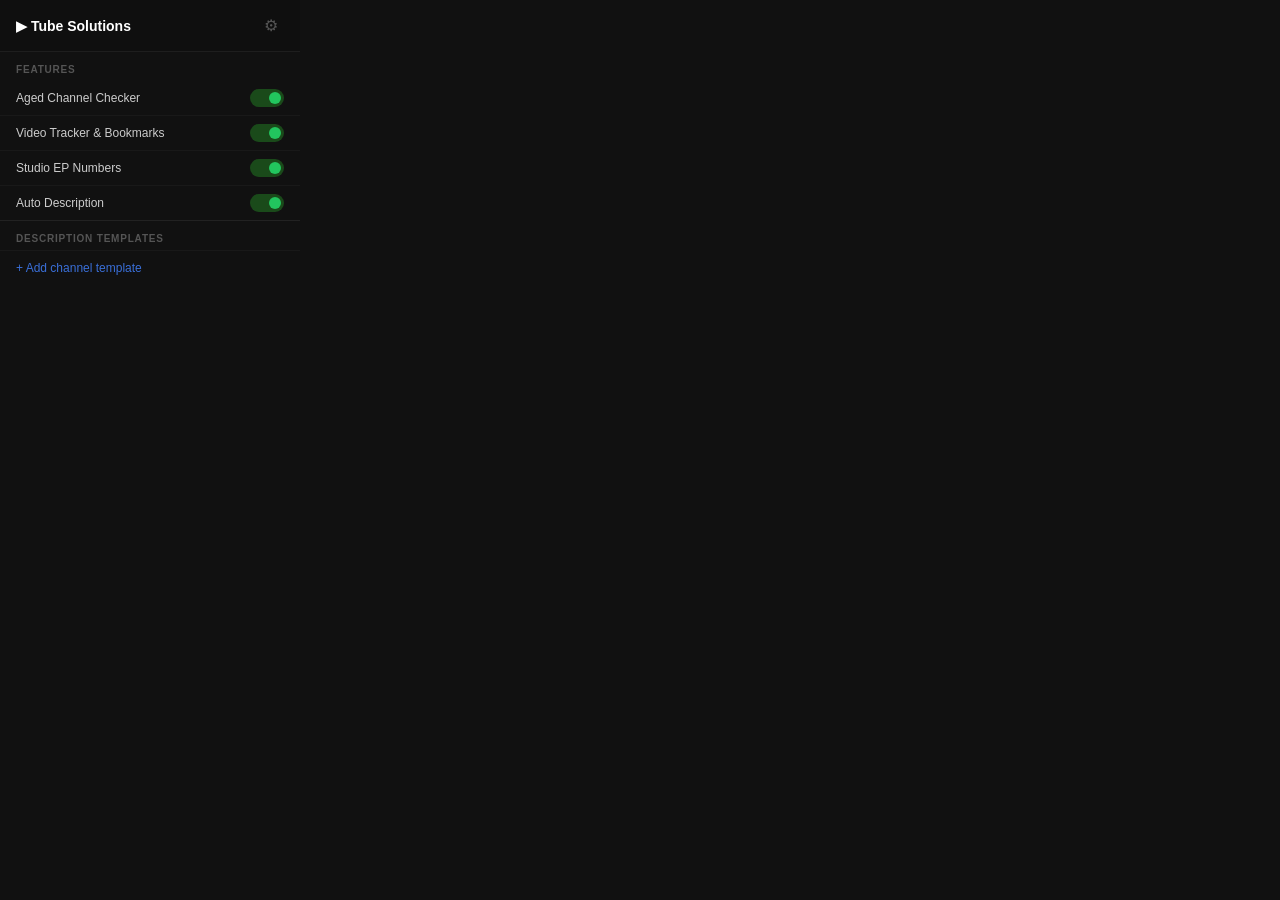
==== chrome-extension/popup.html @ 61001424 "Add auto-description feature and feature toggles to Chrome extension - New auto-description.js: auto" ====
<!DOCTYPE html>
<html lang="en">
<head>
<meta charset="UTF-8">
<title>Tube Solutions</title>
<style>
  * { box-sizing: border-box; margin: 0; padding: 0; }
  body {
    width: 300px;
    font-family: -apple-system, BlinkMacSystemFont, 'Segoe UI', Roboto, sans-serif;
    background: #111;
    color: #e0e0e0;
    font-size: 13px;
  }

  .header {
    display: flex; align-items: center; justify-content: space-between;
    padding: 12px 16px;
    border-bottom: 1px solid #1e1e1e;
    background: #0f0f0f;
  }
  .header h1 { font-size: 14px; font-weight: 700; color: #fff; }
  .settings-icon-btn {
    background: none; border: none; color: #555; cursor: pointer;
    font-size: 16px; padding: 4px 6px; border-radius: 4px;
    transition: color 0.12s;
  }
  .settings-icon-btn:hover { color: #aaa; }

  .view { display: none; }
  .view.active { display: block; }

  .section-label {
    font-size: 10px; font-weight: 600; color: #555;
    text-transform: uppercase; letter-spacing: 0.8px;
    padding: 12px 16px 6px;
  }

  /* ── Feature toggles ── */
  .feature-row {
    display: flex; align-items: center; justify-content: space-between;
    padding: 8px 16px;
    border-bottom: 1px solid #191919;
  }
  .feature-name { font-size: 12px; color: #ccc; }

  .toggle {
    position: relative; width: 34px; height: 18px; flex-shrink: 0;
  }
  .toggle input { opacity: 0; width: 0; height: 0; }
  .toggle-slider {
    position: absolute; inset: 0; background: #333;
    border-radius: 18px; cursor: pointer; transition: background 0.2s;
  }
  .toggle-slider:before {
    content: ''; position: absolute;
    width: 12px; height: 12px; left: 3px; top: 3px;
    background: #888; border-radius: 50%; transition: transform 0.2s, background 0.2s;
  }
  .toggle input:checked + .toggle-slider { background: #1a4a1a; }
  .toggle input:checked + .toggle-slider:before { transform: translateX(16px); background: #22c55e; }

  /* ── Channel rows ── */
  .channel-fill-row {
    display: flex; align-items: center; justify-content: space-between;
    padding: 9px 16px;
    border-bottom: 1px solid #191919;
    transition: background 0.1s;
  }
  .channel-fill-row:hover { background: #161616; }
  .channel-fill-name {
    font-size: 13px; color: #d0d0d0;
    white-space: nowrap; overflow: hidden; text-overflow: ellipsis;
    flex: 1; margin-right: 10px;
  }
  .edit-btn {
    background: none; border: 1px solid #2e2e2e; color: #666;
    border-radius: 5px; padding: 5px 10px; font-size: 11px;
    cursor: pointer; font-family: inherit;
    transition: border-color 0.12s, color 0.12s;
  }
  .edit-btn:hover { border-color: #555; color: #bbb; }

  .empty-state {
    padding: 16px; text-align: center;
    color: #444; font-size: 12px; line-height: 1.7;
  }
  .empty-state strong { color: #666; display: block; margin-bottom: 4px; }

  .add-channel-link {
    display: block; padding: 10px 16px;
    font-size: 12px; color: #3a6fd8; cursor: pointer;
    border-top: 1px solid #191919;
    transition: color 0.12s;
  }
  .add-channel-link:hover { color: #6b99e8; }

  /* ── Settings view ── */
  .settings-back-row {
    display: flex; align-items: center; gap: 8px;
    padding: 10px 16px; border-bottom: 1px solid #1e1e1e; cursor: pointer;
  }
  .settings-back-row:hover { background: #161616; }
  .back-arrow { font-size: 14px; color: #aaa; }
  .settings-back-row span { font-size: 13px; font-weight: 600; color: #ccc; }

  .section { padding: 10px 16px; border-bottom: 1px solid #1a1a1a; }
  .channel-row { display: flex; gap: 6px; align-items: center; margin-bottom: 8px; }
  select {
    flex: 1; background: #1a1a1a; border: 1px solid #2e2e2e;
    border-radius: 6px; color: #e0e0e0; font-size: 12px;
    padding: 6px 8px; outline: none; font-family: inherit;
  }
  select:focus { border-color: #3a6fd8; }
  .icon-btn {
    background: #1e1e1e; border: 1px solid #2e2e2e; color: #aaa;
    border-radius: 6px; padding: 5px 9px; cursor: pointer;
    font-size: 13px; transition: background 0.12s, color 0.12s;
  }
  .icon-btn:hover { background: #2a2a2a; color: #fff; }
  .icon-btn.danger:hover { background: #3a1010; color: #f87171; border-color: #6b2121; }

  #new-channel-row { display: none; gap: 6px; align-items: center; margin-bottom: 8px; }
  #new-channel-input {
    flex: 1; background: #1a1a1a; border: 1px solid #3a6fd8;
    border-radius: 6px; color: #e0e0e0; font-size: 12px;
    padding: 6px 8px; outline: none; font-family: inherit;
  }

  textarea {
    width: 100%; height: 130px; background: #1a1a1a;
    border: 1px solid #2e2e2e; border-radius: 8px; color: #e0e0e0;
    font-size: 12px; font-family: inherit; padding: 10px;
    resize: vertical; outline: none; line-height: 1.6;
  }
  textarea:focus { border-color: #3a6fd8; }
  textarea::placeholder { color: #444; }

  .save-row {
    display: flex; align-items: center;
    justify-content: space-between; margin-top: 8px;
  }
  .save-btn {
    background: #3a6fd8; color: #fff; border: none;
    border-radius: 6px; padding: 7px 16px; font-size: 12px;
    font-weight: 600; cursor: pointer; font-family: inherit;
  }
  .save-btn:hover { background: #2d5ab8; }
  .save-status { font-size: 12px; color: #16a34a; opacity: 0; transition: opacity 0.2s; }
  .save-status.show { opacity: 1; }
  .sync-note { font-size: 10px; color: #3a6fd8; margin-top: 6px; }
</style>
</head>
<body>

<div class="header">
  <h1>▶ Tube Solutions</h1>
  <button class="settings-icon-btn" id="open-settings-btn" title="Manage templates">⚙</button>
</div>

<!-- Main View -->
<div class="view active" id="view-main">
  <div class="section-label">Features</div>

  <div class="feature-row">
    <span class="feature-name">Aged Channel Checker</span>
    <label class="toggle">
      <input type="checkbox" id="feat-agedChecker" checked>
      <span class="toggle-slider"></span>
    </label>
  </div>
  <div class="feature-row">
    <span class="feature-name">Video Tracker & Bookmarks</span>
    <label class="toggle">
      <input type="checkbox" id="feat-tracker" checked>
      <span class="toggle-slider"></span>
    </label>
  </div>
  <div class="feature-row">
    <span class="feature-name">Studio EP Numbers</span>
    <label class="toggle">
      <input type="checkbox" id="feat-epNumbers" checked>
      <span class="toggle-slider"></span>
    </label>
  </div>
  <div class="feature-row" style="border-bottom: 1px solid #222;">
    <span class="feature-name">Auto Description</span>
    <label class="toggle">
      <input type="checkbox" id="feat-autoDesc" checked>
      <span class="toggle-slider"></span>
    </label>
  </div>

  <div class="section-label">Description Templates</div>
  <div id="channel-fill-list"></div>
  <a class="add-channel-link" id="main-add-channel">+ Add channel template</a>
</div>

<!-- Settings View -->
<div class="view" id="view-settings">
  <div class="settings-back-row" id="back-to-main">
    <span class="back-arrow">←</span>
    <span>Manage Templates</span>
  </div>

  <div class="section">
    <div class="section-label" style="padding:0 0 8px">Channel</div>
    <div class="channel-row">
      <select id="channel-select"></select>
      <button class="icon-btn" id="add-channel-btn" title="Add channel">+</button>
      <button class="icon-btn danger" id="delete-channel-btn" title="Delete channel">✕</button>
    </div>
    <div id="new-channel-row">
      <input type="text" id="new-channel-input" placeholder="Channel name (e.g. Watches Explained)" />
      <button class="icon-btn" id="confirm-add-channel">✓</button>
    </div>
  </div>

  <div class="section">
    <div class="section-label" style="padding:0 0 8px">Description Template</div>
    <textarea id="template-input" placeholder="Enter your standard description for this channel..."></textarea>
    <div class="save-row">
      <button class="save-btn" id="save-btn">Save</button>
      <span class="save-status" id="save-status">✓ Saved!</span>
    </div>
    <div class="sync-note">☁ Synced across all your devices</div>
  </div>
</div>

<script src="popup.js"></script>
</body>
</html>
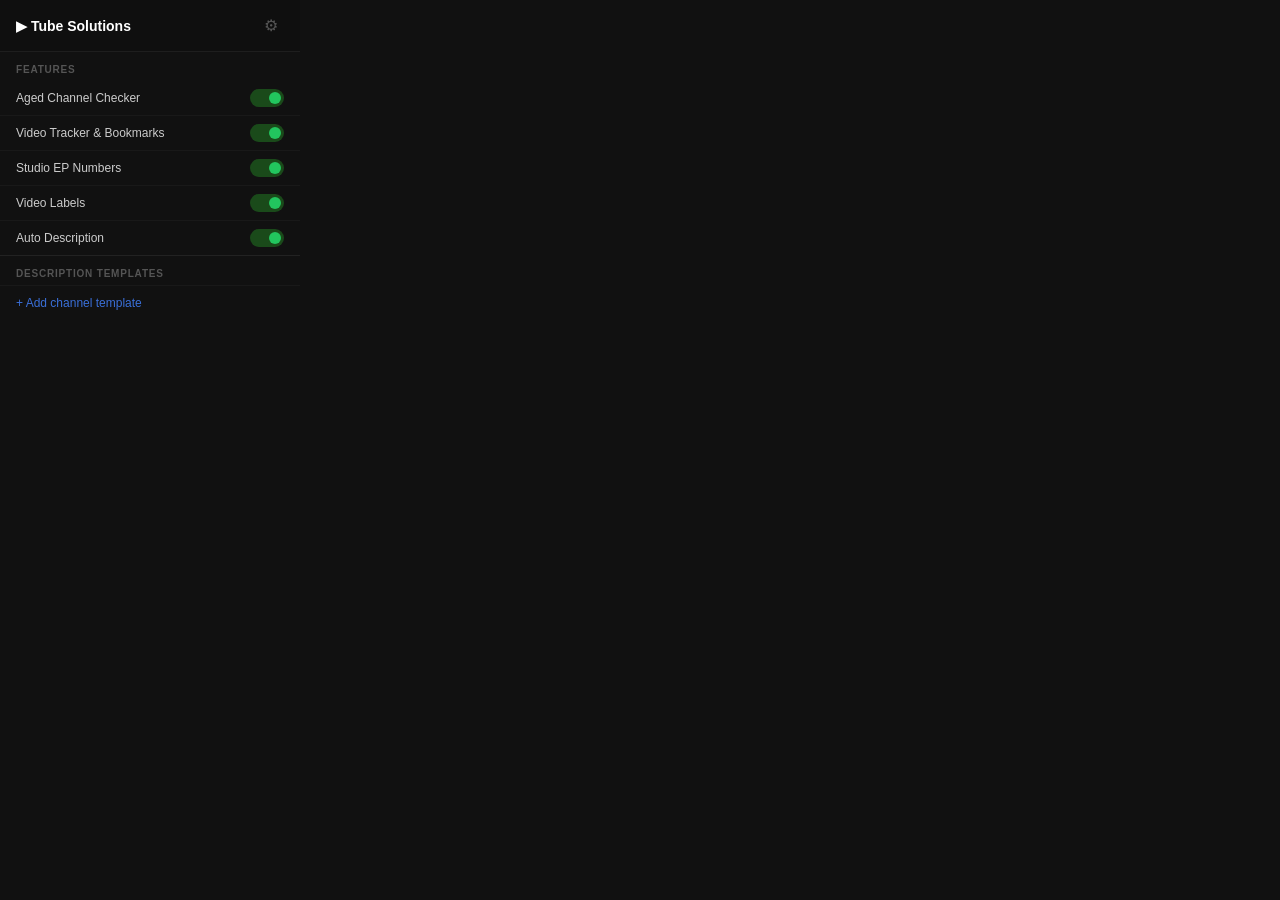
==== commit 5e337bef: "Add delete button per template in popup with confirmation modal Co-Authored-By: Claude Sonnet 4.6 <n" ====
--- a/chrome-extension/popup.html
+++ b/chrome-extension/popup.html
@@ -80,6 +80,12 @@
     transition: border-color 0.12s, color 0.12s;
   }
   .edit-btn:hover { border-color: #555; color: #bbb; }
+  .delete-tmpl-btn {
+    background: none; border: 1px solid #3a1a1a; color: #f87171;
+    border-radius: 5px; padding: 5px 8px; font-size: 11px;
+    cursor: pointer; transition: background 0.12s, border-color 0.12s;
+  }
+  .delete-tmpl-btn:hover { background: rgba(248,113,113,0.12); border-color: #f87171; }
 
   .empty-state {
     padding: 16px; text-align: center;
@@ -180,6 +186,13 @@
     <span class="feature-name">Studio EP Numbers</span>
     <label class="toggle">
       <input type="checkbox" id="feat-epNumbers" checked>
+      <span class="toggle-slider"></span>
+    </label>
+  </div>
+  <div class="feature-row">
+    <span class="feature-name">Video Labels</span>
+    <label class="toggle">
+      <input type="checkbox" id="feat-videoLabels" checked>
       <span class="toggle-slider"></span>
     </label>
   </div>
@@ -212,7 +225,6 @@
     </div>
     <div id="new-channel-row">
       <input type="text" id="new-channel-input" placeholder="Channel name (e.g. Watches Explained)" />
-      <button class="icon-btn" id="confirm-add-channel">✓</button>
     </div>
   </div>
 
